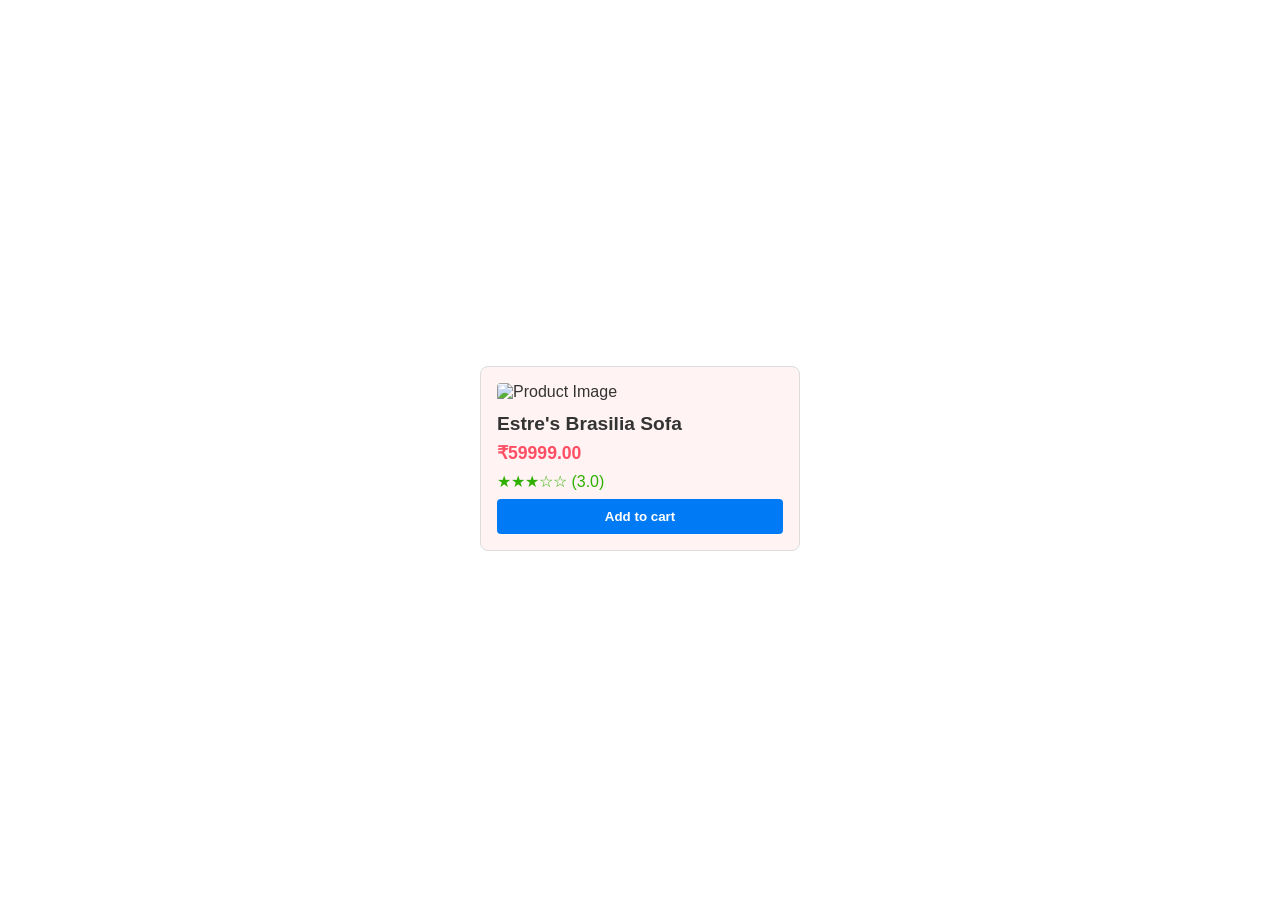
==== index.html @ c08e4ab2 "Flexbox (module 2) added" ====
<!DOCTYPE html>
<html lang="en">
<head>
    <meta charset="UTF-8">
    <meta name="viewport" content="width=device-width, initial-scale=1.0">
    <title>Document</title>
    <link rel="stylesheet" href="style.css">
</head>
<body>
    <article class="product-card">
        <img src="https://www.estre.in/cdn/shop/files/2-min_d2bc49bf-1893-4118-bab5-8d0848d4d3fb.jpg?v=1743762905" alt="Product Image">
        <div class="product-details">
            <h3 class="product-title">Estre's Brasilia Sofa </h3>
            <div class="product-price">₹59999.00</div>
            <div class="product-rating">★★★☆☆ (3.0)</div>
            <button class="cart-btn">Add to cart</button>
        </div>
    </article>
</body>
</html>
---- style.css ----
:root {
  --bg-color: #fff3f3;
  --text-color: #333333;
  --accent-color: #ff4f64;
  --btn-color: hsl(210, 100%, 48%);
}

body {
  min-height: 100vh;
  display: flex;
  align-items: center;
  justify-content: center;
}

.product-card {
  display: flex;
  flex-direction: column;
  width: 100%;
  max-width: 320px;
  background: var(--bg-color);
  color: var(--text-color);
  border: 1px solid #dddddd;
  border-radius: 8px;
  padding: 16px;
  box-sizing: border-box;
  font-family: sans-serif;
  transition: all 0.2s ease;
}

.product-card img {
  width: 100%;
  height: auto;
  border-radius: 4px;
}

.product-details {
  display: flex;
  flex-direction: column;
  gap: 8px;
  margin-top: 12px;
}

.product-title {
  font-size: 1.2rem;
  margin: 0;
}

.product-price {
  font-size: 1.1rem;
  font-weight: bold;
  color: var(--accent-color);
}

.product-rating {
  color: #2fb000;
}

.cart-btn {
  width: 100%;
  padding: 10px;
  background: var(--btn-color);
  color: white;
  border: none;
  border-radius: 4px;
  font-weight: bold;
  cursor: pointer;
  transition: all 0.2s ease;
}

.product-card:hover {
  box-shadow: 0 4px 20px rgba(0, 0, 0, 0.586);
  transform: translateY(4px);
}

.cart-btn:hover {
  opacity: 0.4;
}

.cart-btn:focus {
  outline: 2px solid #000000;
}

.cart-btn:active {
  transform: scale(0.97);
}
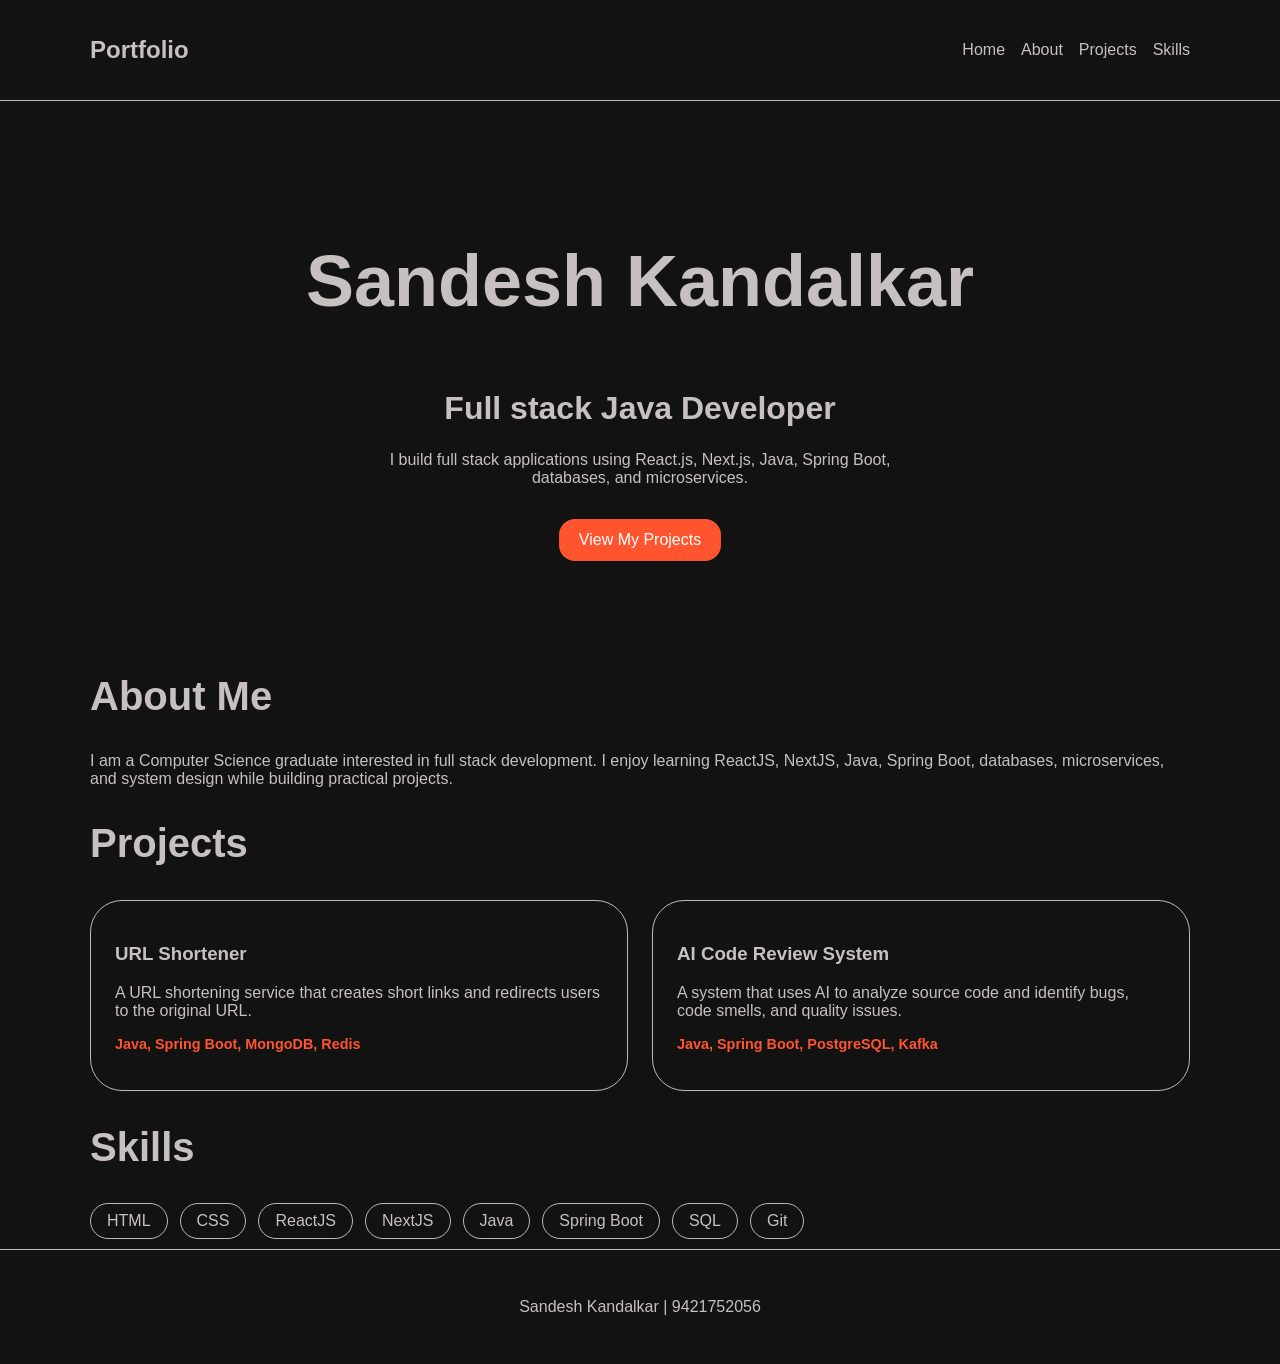
==== commit cd4176ac: "Portfolio added" ====
--- a/index.html
+++ b/index.html
@@ -3,18 +3,135 @@
 <head>
     <meta charset="UTF-8">
     <meta name="viewport" content="width=device-width, initial-scale=1.0">
-    <title>Document</title>
+
+    <meta
+        name="description"
+        content="Personal portfolio of Sandesh Kandalkar, a Software Developer."
+    >
+
+    <title>Portfolio</title>
+
     <link rel="stylesheet" href="style.css">
 </head>
+
 <body>
-    <article class="product-card">
-        <img src="https://www.estre.in/cdn/shop/files/2-min_d2bc49bf-1893-4118-bab5-8d0848d4d3fb.jpg?v=1743762905" alt="Product Image">
-        <div class="product-details">
-            <h3 class="product-title">Estre's Brasilia Sofa </h3>
-            <div class="product-price">₹59999.00</div>
-            <div class="product-rating">★★★☆☆ (3.0)</div>
-            <button class="cart-btn">Add to cart</button>
+    <header class="site-header">
+        <div class="container nav-container">
+
+            <H2>Portfolio</H2>
+
+            <nav aria-label="Main navigation">
+                <ul class="nav-list">
+                    <li><a href="#home">Home</a></li>
+                    <li><a href="#about">About</a></li>
+                    <li><a href="#projects">Projects</a></li>
+                    <li><a href="#skills">Skills</a></li>
+                </ul>
+            </nav>
+
         </div>
-    </article>
+    </header>
+
+
+    <main>
+        <section id="home" class="hero">
+            <div class="container hero-content">
+
+                <h1>Sandesh Kandalkar</h1>
+
+                <h2>Full stack Java Developer</h2>
+
+                <p class="hero-description">
+                    I build full stack applications using React.js, Next.js,
+                    Java, Spring Boot, databases, and microservices.
+                </p>
+
+                <a class="button" href="#projects">
+                    View My Projects
+                </a>
+
+            </div>
+        </section>
+        <section id="about" class="section">
+            <div class="container">
+
+                <h2 class="section-title">About Me</h2>
+
+                <p class="section-description">
+                    I am a Computer Science graduate interested in full stack
+                    development. I enjoy learning ReactJS, NextJS, Java, Spring Boot,
+                    databases, microservices, and system design while
+                    building practical projects.
+                </p>
+
+            </div>
+        </section>
+
+        <section id="projects" class="section projects-section">
+            <div class="container">
+
+                <h2 class="section-title">Projects</h2>
+
+                <div class="project-grid">
+
+                    <article class="project-card">
+                        <h3>URL Shortener</h3>
+
+                        <p>
+                            A URL shortening service that creates short
+                            links and redirects users to the original URL.
+                        </p>
+
+                        <p class="technologies">
+                            Java, Spring Boot, MongoDB, Redis
+                        </p>
+
+                    </article>
+
+
+                    <article class="project-card">
+                        <h3>AI Code Review System</h3>
+
+                        <p>
+                            A system that uses AI to analyze source code
+                            and identify bugs, code smells, and quality
+                            issues.
+                        </p>
+
+                        <p class="technologies">
+                            Java, Spring Boot, PostgreSQL, Kafka
+                        </p>
+                    </article>
+                </div>
+
+            </div>
+        </section>
+
+        <section id="skills" class="section">
+            <div class="container">
+
+                <h2 class="section-title">Skills</h2>
+
+                <div class="skills-list">
+                    <span class="skill">HTML</span>
+                    <span class="skill">CSS</span>
+                    <span class="skill">ReactJS</span>
+                    <span class="skill">NextJS</span>
+                    <span class="skill">Java</span>
+                    <span class="skill">Spring Boot</span>
+                    <span class="skill">SQL</span>
+                    <span class="skill">Git</span>
+                </div>
+
+            </div>
+        </section>
+
+    </main>
+    <footer class="site-footer">
+        <div class="container">
+            <p>Sandesh Kandalkar | 9421752056</p>
+        </div>
+    </footer>
+
 </body>
 </html>
--- a/style.css
+++ b/style.css
@@ -1,85 +1,150 @@
-:root {
-  --bg-color: #fff3f3;
-  --text-color: #333333;
-  --accent-color: #ff4f64;
-  --btn-color: hsl(210, 100%, 48%);
+
+*{
+    box-sizing: border-box;
 }
 
-body {
-  min-height: 100vh;
-  display: flex;
-  align-items: center;
-  justify-content: center;
+
+:root{
+    --text: #680000;
+    --primary: #ff542e;
+    --border: #6c6c6c;
+    --max-width: 1100px;
+    --space: 1rem;
+}
+body{
+    margin: 0;
+    font-family: Arial, sans-serif;
+    background-color: var(--background);
+    color: var(--text);
+}
+.container{
+    width: 90%;
+    max-width: var(--max-width);
+    margin: 0 auto;
 }
 
-.product-card {
-  display: flex;
-  flex-direction: column;
-  width: 100%;
-  max-width: 320px;
-  background: var(--bg-color);
-  color: var(--text-color);
-  border: 1px solid #dddddd;
-  border-radius: 8px;
-  padding: 16px;
-  box-sizing: border-box;
-  font-family: sans-serif;
-  transition: all 0.2s ease;
+.section-title{
+    font-size: clamp(1.75rem, 5vw, 2.5rem);
 }
 
-.product-card img {
-  width: 100%;
-  height: auto;
-  border-radius: 4px;
+.site-header{
+    border-bottom: 1px solid var(--border);
+    background-color: var(--background);
 }
 
-.product-details {
-  display: flex;
-  flex-direction: column;
-  gap: 8px;
-  margin-top: 12px;
+.nav-container{
+    display: flex;
+    flex-direction: column;
+    align-items: center;
+    gap: 1rem;
+    padding: 1rem 0;
 }
 
-.product-title {
-  font-size: 1.2rem;
-  margin: 0;
+.nav-list{
+    display: flex;
+    flex-wrap: wrap;
+    justify-content: center;
+    gap: 1rem;
+    list-style: none;
 }
 
-.product-price {
-  font-size: 1.1rem;
-  font-weight: bold;
-  color: var(--accent-color);
+.nav-list a{
+    color: var(--text);
+    text-decoration: none;
 }
 
-.product-rating {
-  color: #2fb000;
+.nav-list a:hover{
+    color: var(--primary);
+}
+.hero{
+    min-height: 60vh;
+    display: flex;
+    align-items: center;
+    text-align: center;
+}
+.hero-content{
+    display: flex;
+    flex-direction: column;
+    align-items: center;
+}
+.hero h1{
+    font-size: clamp(2.5rem, 8vw, 4.5rem);
+}
+.hero h2{
+    margin: 0.5rem 0;
+    font-size: clamp(1.25rem, 4vw, 2rem);
 }
 
-.cart-btn {
-  width: 100%;
-  padding: 10px;
-  background: var(--btn-color);
-  color: white;
-  border: none;
-  border-radius: 4px;
-  font-weight: bold;
-  cursor: pointer;
-  transition: all 0.2s ease;
+.hero-description{
+    max-width: 60ch;
+    margin-bottom: 2rem;
+}
+.button{
+    padding: 0.75rem 1.25rem;
+    border-radius: 1rem;
+    background-color: var(--primary);
+    color: white;
+    text-decoration: none;
+    cursor: pointer;
 }
 
-.product-card:hover {
-  box-shadow: 0 4px 20px rgba(0, 0, 0, 0.586);
-  transform: translateY(4px);
+.button:hover{
+    background-color: #ff3609;
 }
 
-.cart-btn:hover {
-  opacity: 0.4;
+.project-grid{
+    display: grid;
+    grid-template-columns: 1fr ;
+    gap: 1.5rem;
 }
 
-.cart-btn:focus {
-  outline: 2px solid #000000;
+.project-card{
+    padding: 1.5rem;
+    border: 1px solid var(--border);
+    border-radius: 2rem;
+    background-color: var(--background);
+}
+.technologies{
+    color: var(--primary);
+    font-size: 0.9rem;
+    font-weight: bold;
+}
+.project-link{
+    color: var(--primary);
+    font-weight: bold;
 }
 
-.cart-btn:active {
-  transform: scale(0.97);
+.skills-list{
+    display: flex;
+    flex-wrap: wrap;
+    gap: 0.75rem;
+    padding-bottom: 10px;
+}
+.skill{
+    padding: 0.5rem 1rem;
+    border: 1px solid var(--border);
+    border-radius: 2rem;
+}
+
+.site-footer{
+    padding: 2rem 0;
+    border-top: 1px solid var(--border);
+    text-align: center;
+}
+@media (min-width: 768px){
+    .nav-container{
+        flex-direction: row;
+        justify-content: space-between;
+    }
+    .project-grid{
+        grid-template-columns: repeat(2, 1fr);
+    }
+}
+@media (prefers-color-scheme: light){ 
+    :root{
+        --background: #121212;
+        --text: #c7c0c0;
+        --primary: #ff542e;
+        --border: #bcbcbc;
+    }
 }
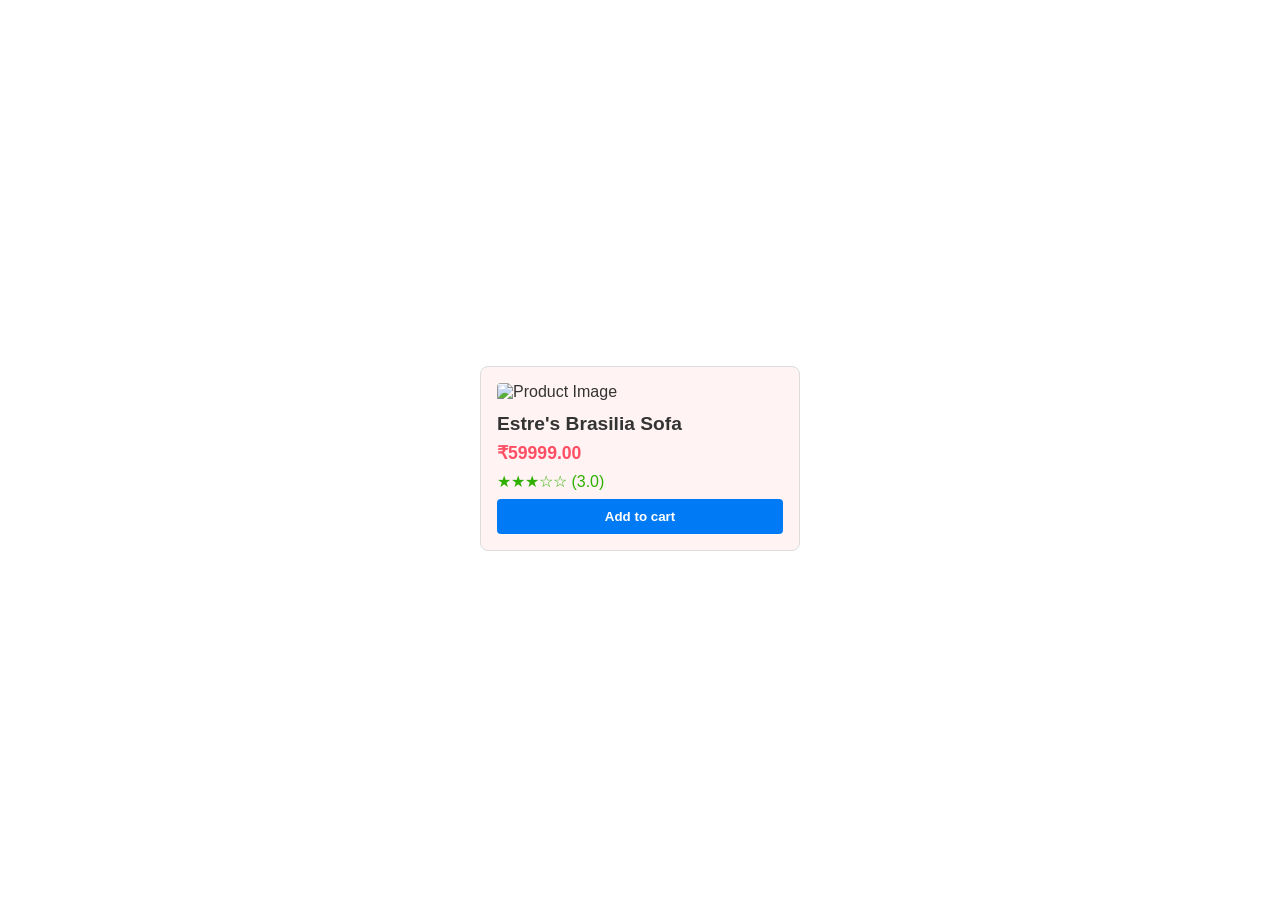
==== commit 26dab734: "Merge pull request #1 from Sandesh2k/modern-css Modern css" ====
--- a/index.html
+++ b/index.html
@@ -3,135 +3,18 @@
 <head>
     <meta charset="UTF-8">
     <meta name="viewport" content="width=device-width, initial-scale=1.0">
-
-    <meta
-        name="description"
-        content="Personal portfolio of Sandesh Kandalkar, a Software Developer."
-    >
-
-    <title>Portfolio</title>
-
+    <title>Document</title>
     <link rel="stylesheet" href="style.css">
 </head>
-
 <body>
-    <header class="site-header">
-        <div class="container nav-container">
-
-            <H2>Portfolio</H2>
-
-            <nav aria-label="Main navigation">
-                <ul class="nav-list">
-                    <li><a href="#home">Home</a></li>
-                    <li><a href="#about">About</a></li>
-                    <li><a href="#projects">Projects</a></li>
-                    <li><a href="#skills">Skills</a></li>
-                </ul>
-            </nav>
-
+    <article class="product-card">
+        <img src="https://www.estre.in/cdn/shop/files/2-min_d2bc49bf-1893-4118-bab5-8d0848d4d3fb.jpg?v=1743762905" alt="Product Image">
+        <div class="product-details">
+            <h3 class="product-title">Estre's Brasilia Sofa </h3>
+            <div class="product-price">₹59999.00</div>
+            <div class="product-rating">★★★☆☆ (3.0)</div>
+            <button class="cart-btn">Add to cart</button>
         </div>
-    </header>
-
-
-    <main>
-        <section id="home" class="hero">
-            <div class="container hero-content">
-
-                <h1>Sandesh Kandalkar</h1>
-
-                <h2>Full stack Java Developer</h2>
-
-                <p class="hero-description">
-                    I build full stack applications using React.js, Next.js,
-                    Java, Spring Boot, databases, and microservices.
-                </p>
-
-                <a class="button" href="#projects">
-                    View My Projects
-                </a>
-
-            </div>
-        </section>
-        <section id="about" class="section">
-            <div class="container">
-
-                <h2 class="section-title">About Me</h2>
-
-                <p class="section-description">
-                    I am a Computer Science graduate interested in full stack
-                    development. I enjoy learning ReactJS, NextJS, Java, Spring Boot,
-                    databases, microservices, and system design while
-                    building practical projects.
-                </p>
-
-            </div>
-        </section>
-
-        <section id="projects" class="section projects-section">
-            <div class="container">
-
-                <h2 class="section-title">Projects</h2>
-
-                <div class="project-grid">
-
-                    <article class="project-card">
-                        <h3>URL Shortener</h3>
-
-                        <p>
-                            A URL shortening service that creates short
-                            links and redirects users to the original URL.
-                        </p>
-
-                        <p class="technologies">
-                            Java, Spring Boot, MongoDB, Redis
-                        </p>
-
-                    </article>
-
-
-                    <article class="project-card">
-                        <h3>AI Code Review System</h3>
-
-                        <p>
-                            A system that uses AI to analyze source code
-                            and identify bugs, code smells, and quality
-                            issues.
-                        </p>
-
-                        <p class="technologies">
-                            Java, Spring Boot, PostgreSQL, Kafka
-                        </p>
-                    </article>
-                </div>
-
-            </div>
-        </section>
-
-        <section id="skills" class="section">
-            <div class="container">
-
-                <h2 class="section-title">Skills</h2>
-
-                <div class="skills-list">
-                    <span class="skill">HTML</span>
-                    <span class="skill">CSS</span>
-                    <span class="skill">ReactJS</span>
-                    <span class="skill">NextJS</span>
-                    <span class="skill">Java</span>
-                    <span class="skill">Spring Boot</span>
-                    <span class="skill">SQL</span>
-                    <span class="skill">Git</span>
-                </div>
-
-            </div>
-        </section>
-
-    </main>
-    <footer class="site-footer">
-        <div class="container">
-            <p>Sandesh Kandalkar | 9421752056</p>
-        </div>
-    </footer>
-
+    </article>
 </body>
 </html>
--- a/style.css
+++ b/style.css
@@ -1,150 +1,85 @@
-
-*{
-    box-sizing: border-box;
+:root {
+  --bg-color: #fff3f3;
+  --text-color: #333333;
+  --accent-color: #ff4f64;
+  --btn-color: hsl(210, 100%, 48%);
 }
 
-
-:root{
-    --text: #680000;
-    --primary: #ff542e;
-    --border: #6c6c6c;
-    --max-width: 1100px;
-    --space: 1rem;
-}
-body{
-    margin: 0;
-    font-family: Arial, sans-serif;
-    background-color: var(--background);
-    color: var(--text);
-}
-.container{
-    width: 90%;
-    max-width: var(--max-width);
-    margin: 0 auto;
+body {
+  min-height: 100vh;
+  display: flex;
+  align-items: center;
+  justify-content: center;
 }
 
-.section-title{
-    font-size: clamp(1.75rem, 5vw, 2.5rem);
+.product-card {
+  display: flex;
+  flex-direction: column;
+  width: 100%;
+  max-width: 320px;
+  background: var(--bg-color);
+  color: var(--text-color);
+  border: 1px solid #dddddd;
+  border-radius: 8px;
+  padding: 16px;
+  box-sizing: border-box;
+  font-family: sans-serif;
+  transition: all 0.2s ease;
 }
 
-.site-header{
-    border-bottom: 1px solid var(--border);
-    background-color: var(--background);
+.product-card img {
+  width: 100%;
+  height: auto;
+  border-radius: 4px;
 }
 
-.nav-container{
-    display: flex;
-    flex-direction: column;
-    align-items: center;
-    gap: 1rem;
-    padding: 1rem 0;
+.product-details {
+  display: flex;
+  flex-direction: column;
+  gap: 8px;
+  margin-top: 12px;
 }
 
-.nav-list{
-    display: flex;
-    flex-wrap: wrap;
-    justify-content: center;
-    gap: 1rem;
-    list-style: none;
+.product-title {
+  font-size: 1.2rem;
+  margin: 0;
 }
 
-.nav-list a{
-    color: var(--text);
-    text-decoration: none;
+.product-price {
+  font-size: 1.1rem;
+  font-weight: bold;
+  color: var(--accent-color);
 }
 
-.nav-list a:hover{
-    color: var(--primary);
-}
-.hero{
-    min-height: 60vh;
-    display: flex;
-    align-items: center;
-    text-align: center;
-}
-.hero-content{
-    display: flex;
-    flex-direction: column;
-    align-items: center;
-}
-.hero h1{
-    font-size: clamp(2.5rem, 8vw, 4.5rem);
-}
-.hero h2{
-    margin: 0.5rem 0;
-    font-size: clamp(1.25rem, 4vw, 2rem);
+.product-rating {
+  color: #2fb000;
 }
 
-.hero-description{
-    max-width: 60ch;
-    margin-bottom: 2rem;
-}
-.button{
-    padding: 0.75rem 1.25rem;
-    border-radius: 1rem;
-    background-color: var(--primary);
-    color: white;
-    text-decoration: none;
-    cursor: pointer;
+.cart-btn {
+  width: 100%;
+  padding: 10px;
+  background: var(--btn-color);
+  color: white;
+  border: none;
+  border-radius: 4px;
+  font-weight: bold;
+  cursor: pointer;
+  transition: all 0.2s ease;
 }
 
-.button:hover{
-    background-color: #ff3609;
+.product-card:hover {
+  box-shadow: 0 4px 20px rgba(0, 0, 0, 0.586);
+  transform: translateY(4px);
 }
 
-.project-grid{
-    display: grid;
-    grid-template-columns: 1fr ;
-    gap: 1.5rem;
+.cart-btn:hover {
+  opacity: 0.4;
 }
 
-.project-card{
-    padding: 1.5rem;
-    border: 1px solid var(--border);
-    border-radius: 2rem;
-    background-color: var(--background);
-}
-.technologies{
-    color: var(--primary);
-    font-size: 0.9rem;
-    font-weight: bold;
-}
-.project-link{
-    color: var(--primary);
-    font-weight: bold;
+.cart-btn:focus {
+  outline: 2px solid #000000;
 }
 
-.skills-list{
-    display: flex;
-    flex-wrap: wrap;
-    gap: 0.75rem;
-    padding-bottom: 10px;
-}
-.skill{
-    padding: 0.5rem 1rem;
-    border: 1px solid var(--border);
-    border-radius: 2rem;
-}
-
-.site-footer{
-    padding: 2rem 0;
-    border-top: 1px solid var(--border);
-    text-align: center;
-}
-@media (min-width: 768px){
-    .nav-container{
-        flex-direction: row;
-        justify-content: space-between;
-    }
-    .project-grid{
-        grid-template-columns: repeat(2, 1fr);
-    }
-}
-@media (prefers-color-scheme: light){ 
-    :root{
-        --background: #121212;
-        --text: #c7c0c0;
-        --primary: #ff542e;
-        --border: #bcbcbc;
-    }
+.cart-btn:active {
+  transform: scale(0.97);
 }
